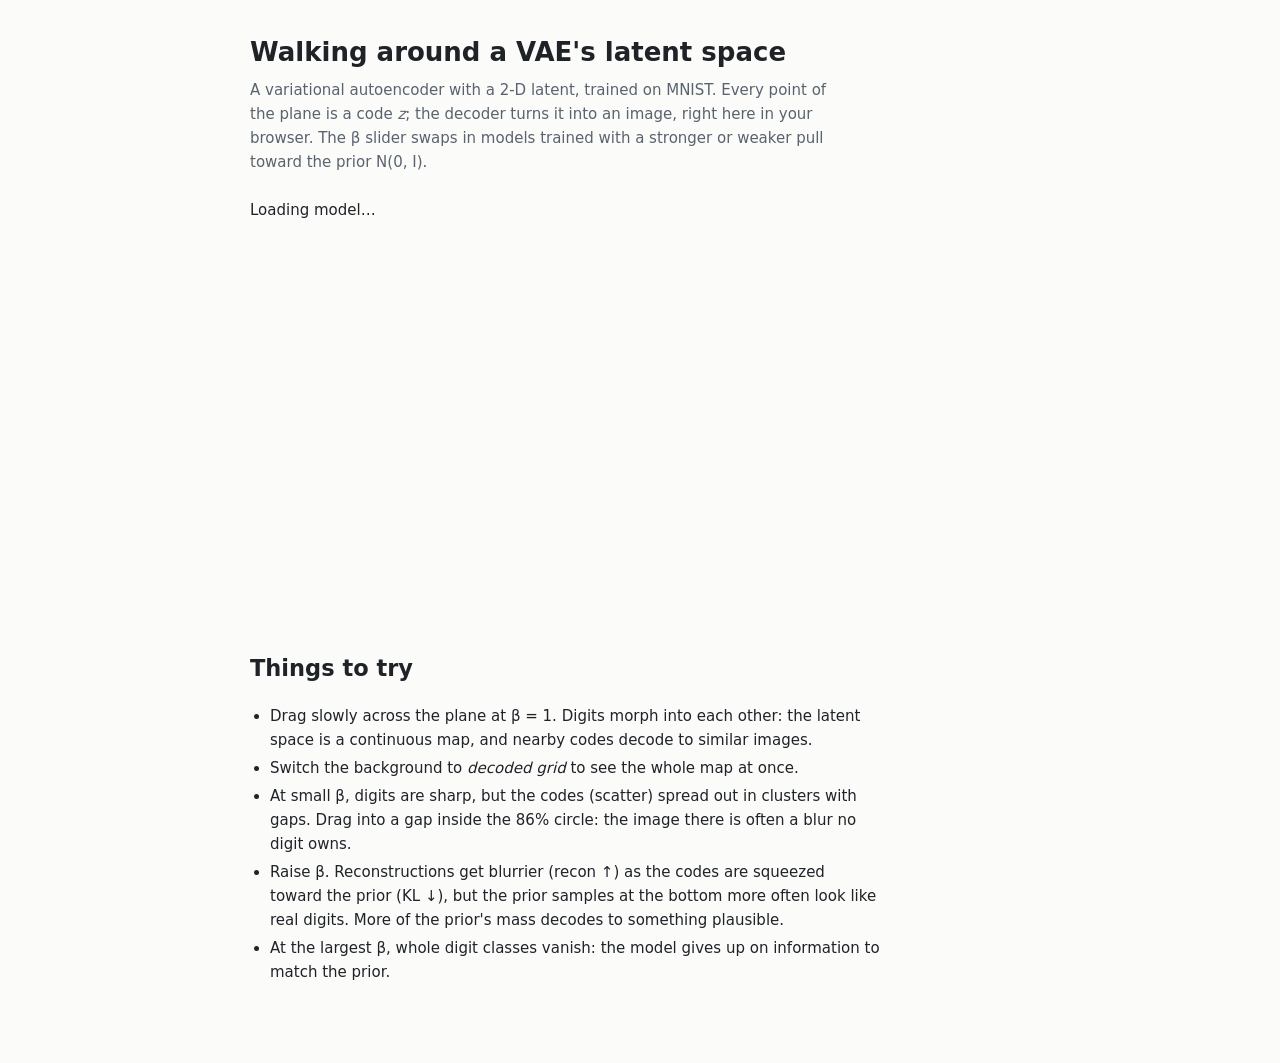
==== site/index.html @ 3358f4ce "Add vae_demo package, latent-pad widget and static site - vae_demo/: model (optionally beta-conditio" ====
<!doctype html>
<html lang="en">
<head>
<meta charset="utf-8">
<meta name="viewport" content="width=device-width, initial-scale=1">
<title>VAE Latent Pad</title>
<link rel="stylesheet" href="latent_pad.css">
<style>
  /* The widget reads JupyterLab's theme variables; define them for the standalone page. */
  :root {
    --jp-ui-font-color1: #1f2328; --jp-ui-font-color2: #59636e;
    --jp-border-color1: #d1d9e0; --jp-layout-color0: #ffffff; --jp-layout-color2: #f3f4f6;
    --page-bg: #fbfbfa;
    color-scheme: light;
  }
  @media (prefers-color-scheme: dark) {
    :root:not([data-theme="light"]) {
      --jp-ui-font-color1: #e6e6e6; --jp-ui-font-color2: #a0a6ad;
      --jp-border-color1: #3a3f45; --jp-layout-color0: #17191c; --jp-layout-color2: #2a2e33;
      --page-bg: #111214;
      color-scheme: dark;
    }
  }
  :root[data-theme="dark"] {
    --jp-ui-font-color1: #e6e6e6; --jp-ui-font-color2: #a0a6ad;
    --jp-border-color1: #3a3f45; --jp-layout-color0: #17191c; --jp-layout-color2: #2a2e33;
    --page-bg: #111214;
    color-scheme: dark;
  }
  body {
    margin: 0; background: var(--page-bg); color: var(--jp-ui-font-color1);
    font: 15px/1.6 system-ui, -apple-system, "Segoe UI", sans-serif;
  }
  main { max-width: 780px; margin: 0 auto; padding: 32px 16px 64px; }
  h1 { font-size: 26px; margin: 0 0 4px; }
  .lede { color: var(--jp-ui-font-color2); margin: 0 0 24px; max-width: 62ch; }
  ul { padding-left: 20px; max-width: 64ch; }
  li { margin: 4px 0; }
  #pad { margin: 8px 0 32px; min-height: 420px; }
  code { font-size: 0.92em; }
</style>
</head>
<body>
<main>
  <h1>Walking around a VAE's latent space</h1>
  <p class="lede">A variational autoencoder with a 2-D latent, trained on MNIST. Every point
    of the plane is a code <i>z</i>; the decoder turns it into an image, right here in your browser.
    The β slider swaps in models trained with a stronger or weaker pull toward the prior N(0, I).</p>

  <div id="pad">Loading model…</div>

  <h2>Things to try</h2>
  <ul>
    <li>Drag slowly across the plane at β = 1. Digits morph into each other: the latent space is a
      continuous map, and nearby codes decode to similar images.</li>
    <li>Switch the background to <i>decoded grid</i> to see the whole map at once.</li>
    <li>At small β, digits are sharp, but the codes (scatter) spread out in clusters with gaps.
      Drag into a gap inside the 86% circle: the image there is often a blur no digit owns.</li>
    <li>Raise β. Reconstructions get blurrier (recon ↑) as the codes are squeezed toward the prior
      (KL ↓), but the prior samples at the bottom more often look like real digits. More of the
      prior's mass decodes to something plausible.</li>
    <li>At the largest β, whole digit classes vanish: the model gives up on information to match the prior.</li>
  </ul>
</main>
<script type="module">
  import { mount, urlSource } from "./latent_pad.js";
  const el = document.getElementById("pad");
  mount(el, urlSource("./bundle/"), { beta: 1 }).catch((err) => {
    el.textContent = "Could not load the model: " + err.message;
  });
</script>
</body>
</html>
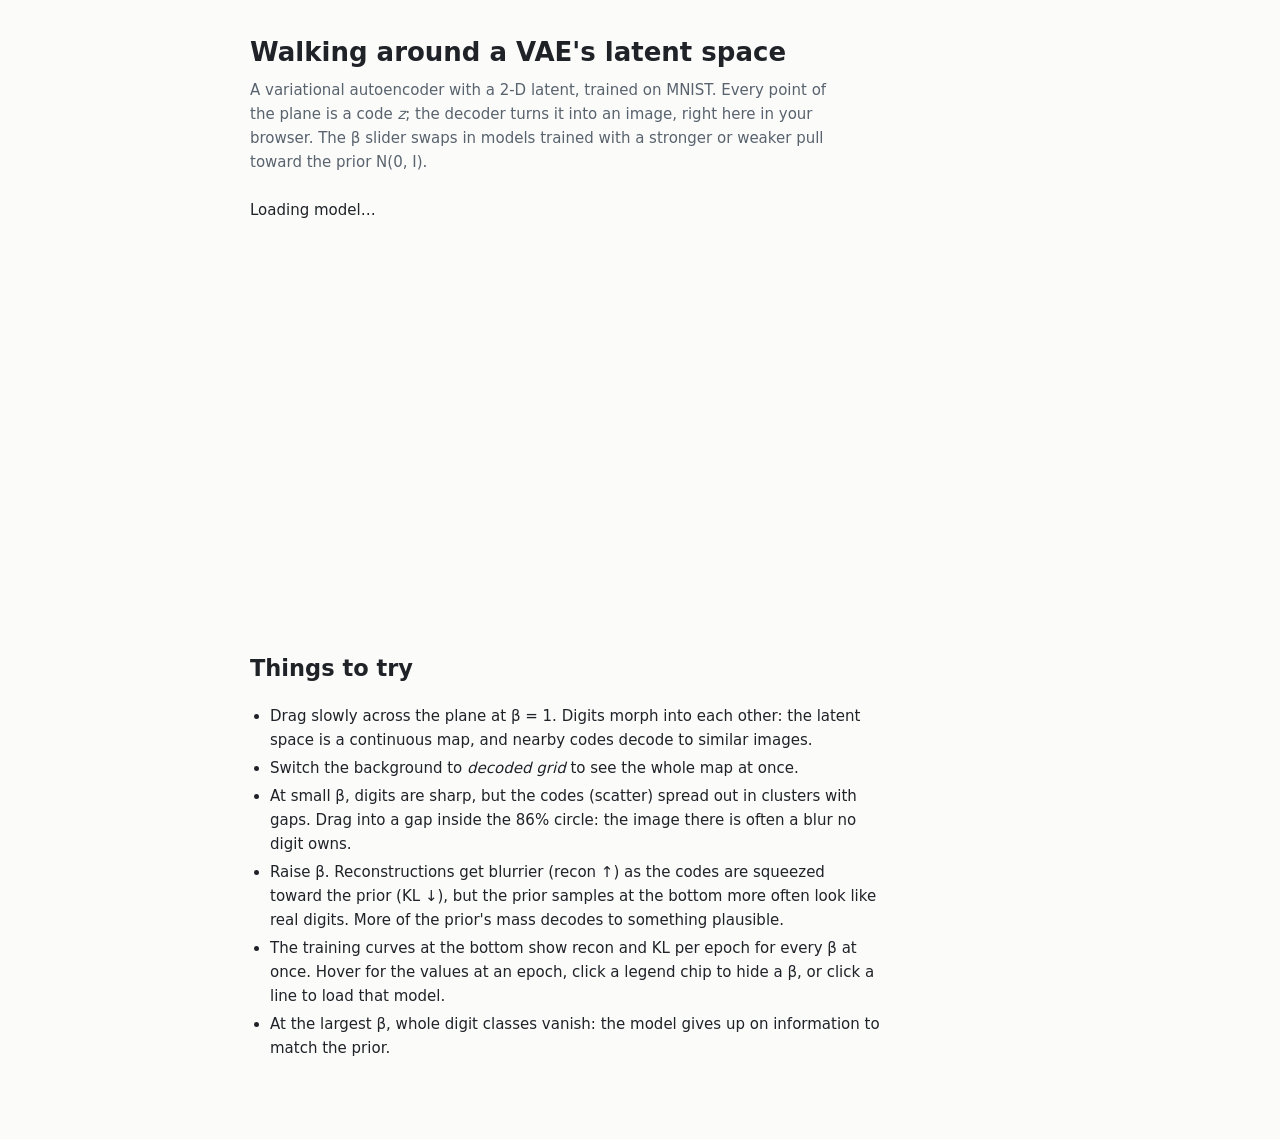
==== commit bddc6069: "feat: added loss curve for all runs" ====
--- a/site/index.html
+++ b/site/index.html
@@ -59,6 +59,8 @@
     <li>Raise β. Reconstructions get blurrier (recon ↑) as the codes are squeezed toward the prior
       (KL ↓), but the prior samples at the bottom more often look like real digits. More of the
       prior's mass decodes to something plausible.</li>
+    <li>The training curves at the bottom show recon and KL per epoch for every β at once. Hover for
+      the values at an epoch, click a legend chip to hide a β, or click a line to load that model.</li>
     <li>At the largest β, whole digit classes vanish: the model gives up on information to match the prior.</li>
   </ul>
 </main>
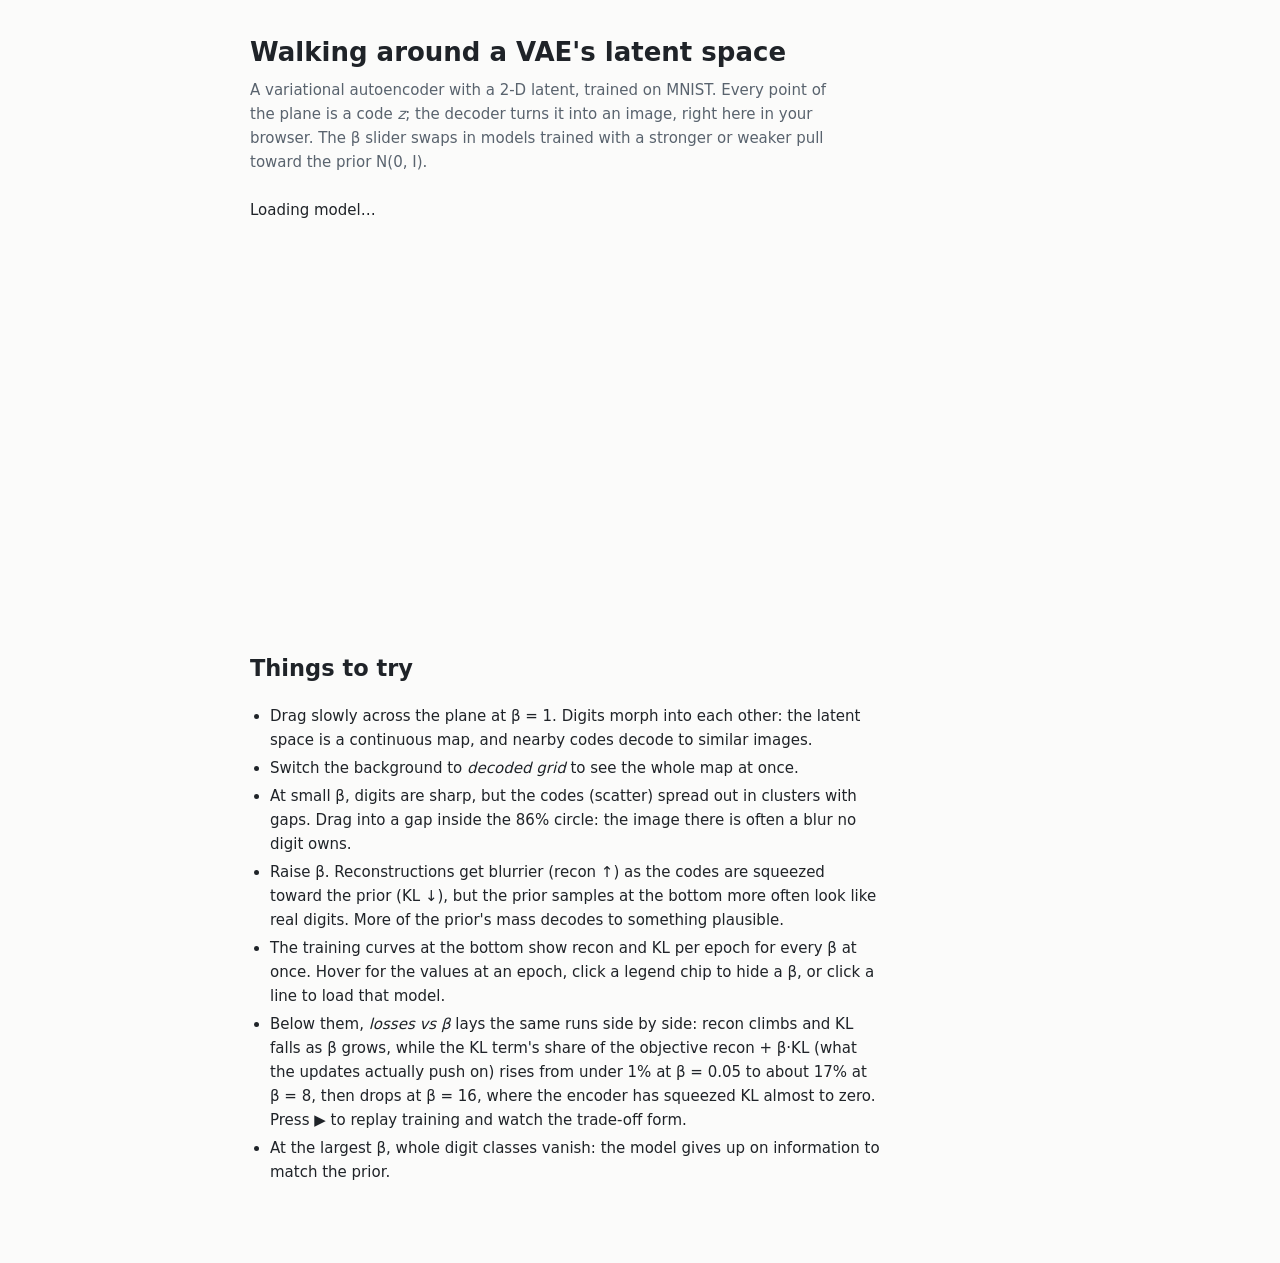
==== commit 51643a06: "feat: added losses v.s. beta visualization" ====
--- a/site/index.html
+++ b/site/index.html
@@ -61,6 +61,10 @@
       prior's mass decodes to something plausible.</li>
     <li>The training curves at the bottom show recon and KL per epoch for every β at once. Hover for
       the values at an epoch, click a legend chip to hide a β, or click a line to load that model.</li>
+    <li>Below them, <i>losses vs β</i> lays the same runs side by side: recon climbs and KL falls as β
+      grows, while the KL term's share of the objective recon + β·KL (what the updates actually push on)
+      rises from under 1% at β = 0.05 to about 17% at β = 8, then drops at β = 16, where the encoder has
+      squeezed KL almost to zero. Press ▶ to replay training and watch the trade-off form.</li>
     <li>At the largest β, whole digit classes vanish: the model gives up on information to match the prior.</li>
   </ul>
 </main>
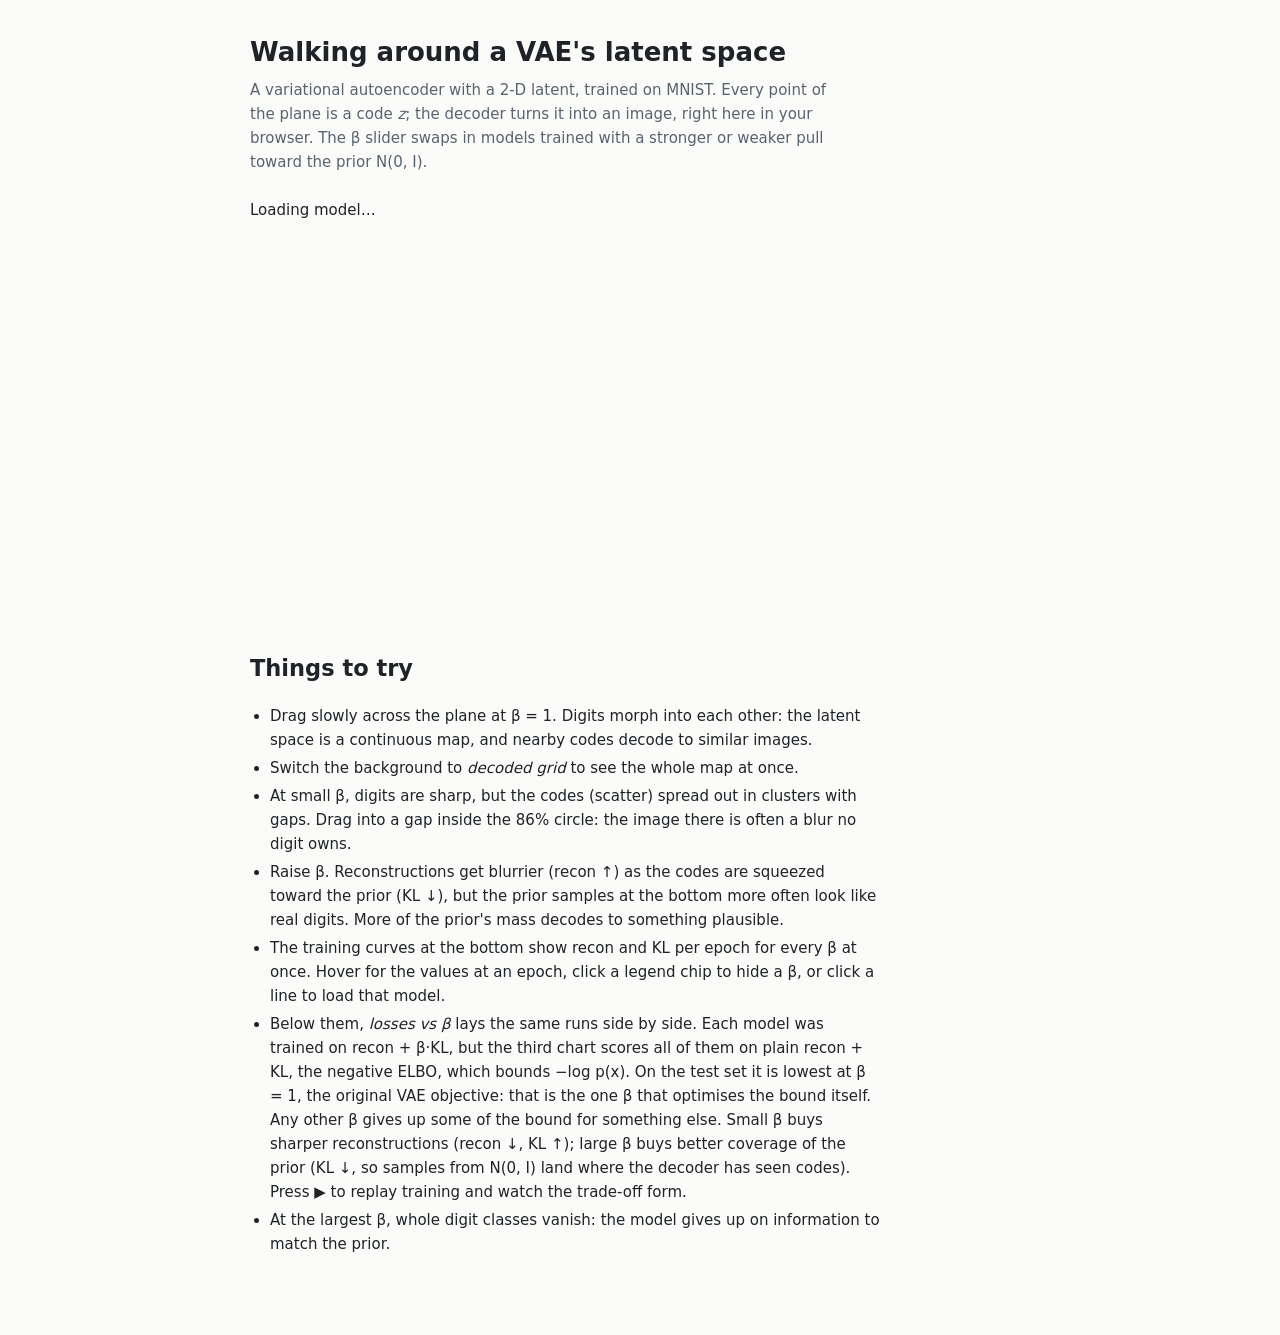
==== commit 01228f68: "feat: change part of visualization to total loss vs beta" ====
--- a/site/index.html
+++ b/site/index.html
@@ -61,10 +61,13 @@
       prior's mass decodes to something plausible.</li>
     <li>The training curves at the bottom show recon and KL per epoch for every β at once. Hover for
       the values at an epoch, click a legend chip to hide a β, or click a line to load that model.</li>
-    <li>Below them, <i>losses vs β</i> lays the same runs side by side: recon climbs and KL falls as β
-      grows, while the KL term's share of the objective recon + β·KL (what the updates actually push on)
-      rises from under 1% at β = 0.05 to about 17% at β = 8, then drops at β = 16, where the encoder has
-      squeezed KL almost to zero. Press ▶ to replay training and watch the trade-off form.</li>
+    <li>Below them, <i>losses vs β</i> lays the same runs side by side. Each model was trained on
+      recon + β·KL, but the third chart scores all of them on plain recon + KL, the negative ELBO,
+      which bounds −log p(x). On the test set it is lowest at β = 1, the original VAE objective:
+      that is the one β that optimises the bound itself. Any other β gives up some of the bound for
+      something else. Small β buys sharper reconstructions (recon ↓, KL ↑); large β buys better
+      coverage of the prior (KL ↓, so samples from N(0, I) land where the decoder has seen codes).
+      Press ▶ to replay training and watch the trade-off form.</li>
     <li>At the largest β, whole digit classes vanish: the model gives up on information to match the prior.</li>
   </ul>
 </main>
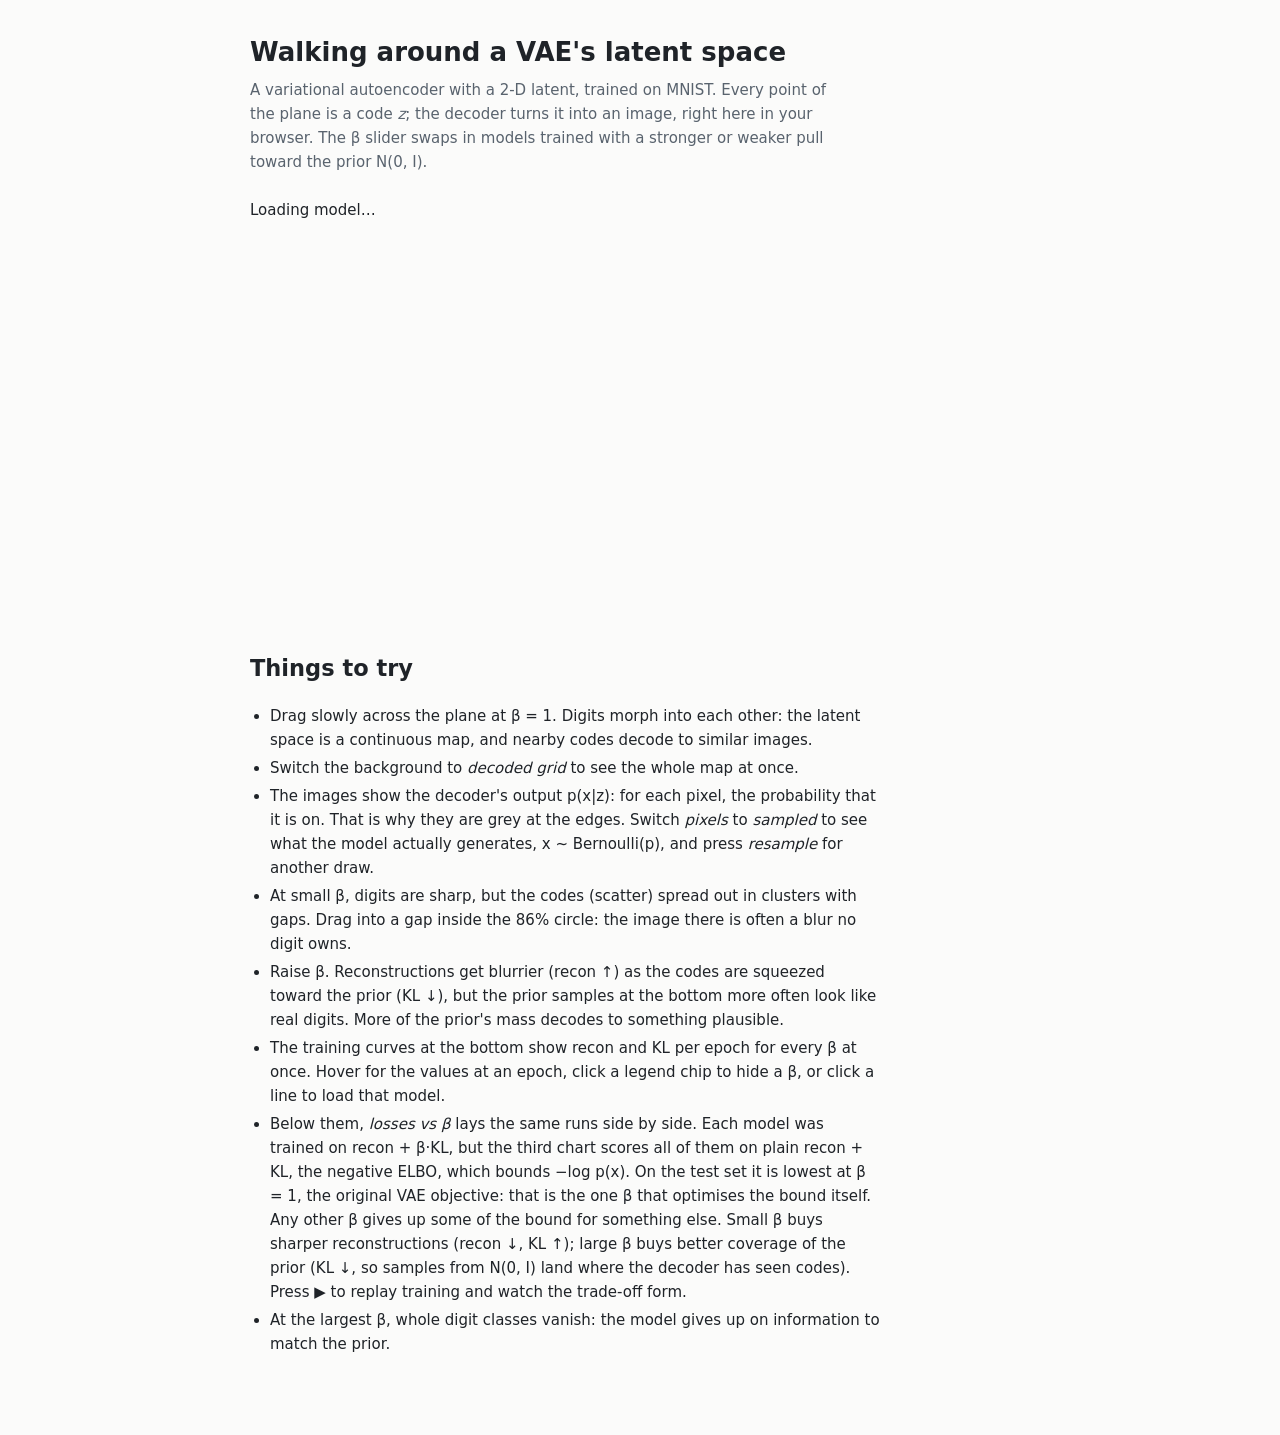
==== commit 59038b69: "feat: toggle between pixel probabilities and Bernoulli samples The pad drew the decoder's p(x|z), wh" ====
--- a/site/index.html
+++ b/site/index.html
@@ -37,6 +37,7 @@
   ul { padding-left: 20px; max-width: 64ch; }
   li { margin: 4px 0; }
   #pad { margin: 8px 0 32px; min-height: 420px; }
+  .note { color: var(--jp-ui-font-color2); font-size: 13px; max-width: 64ch; }
   code { font-size: 0.92em; }
 </style>
 </head>
@@ -54,6 +55,9 @@
     <li>Drag slowly across the plane at β = 1. Digits morph into each other: the latent space is a
       continuous map, and nearby codes decode to similar images.</li>
     <li>Switch the background to <i>decoded grid</i> to see the whole map at once.</li>
+    <li>The images show the decoder's output p(x|z): for each pixel, the probability that it is on.
+      That is why they are grey at the edges. Switch <i>pixels</i> to <i>sampled</i> to see what the
+      model actually generates, x ~ Bernoulli(p), and press <i>resample</i> for another draw.</li>
     <li>At small β, digits are sharp, but the codes (scatter) spread out in clusters with gaps.
       Drag into a gap inside the 86% circle: the image there is often a blur no digit owns.</li>
     <li>Raise β. Reconstructions get blurrier (recon ↑) as the codes are squeezed toward the prior
@@ -70,9 +74,20 @@
       Press ▶ to replay training and watch the trade-off form.</li>
     <li>At the largest β, whole digit classes vanish: the model gives up on information to match the prior.</li>
   </ul>
+  <p class="note" id="data-note"></p>
 </main>
 <script type="module">
   import { mount, urlSource } from "./latent_pad.js";
+  // what "recon" means depends on how the pixels were prepared; say so from the bundle itself
+  fetch("./bundle/manifest.json").then((r) => r.json()).then((m) => {
+    const binarized = m.binarize && m.binarize !== "none";
+    document.getElementById("data-note").textContent = binarized
+      ? "Data: binarized MNIST (" + m.binarize + "; the test set is one fixed draw). Pixels are 0/1, so the " +
+        "decoder's Bernoulli likelihood is a real likelihood and recon + KL is a true upper bound on −log p(x)."
+      : "Data: grayscale MNIST. Pixels lie in [0, 1] rather than {0, 1}, so recon carries a constant floor " +
+        "(the pixels' own entropy) and recon + KL is not strictly a bound on −log p(x). The floor is the same " +
+        "for every β, so comparing β's against each other still holds.";
+  }).catch(() => {});
   const el = document.getElementById("pad");
   mount(el, urlSource("./bundle/"), { beta: 1 }).catch((err) => {
     el.textContent = "Could not load the model: " + err.message;
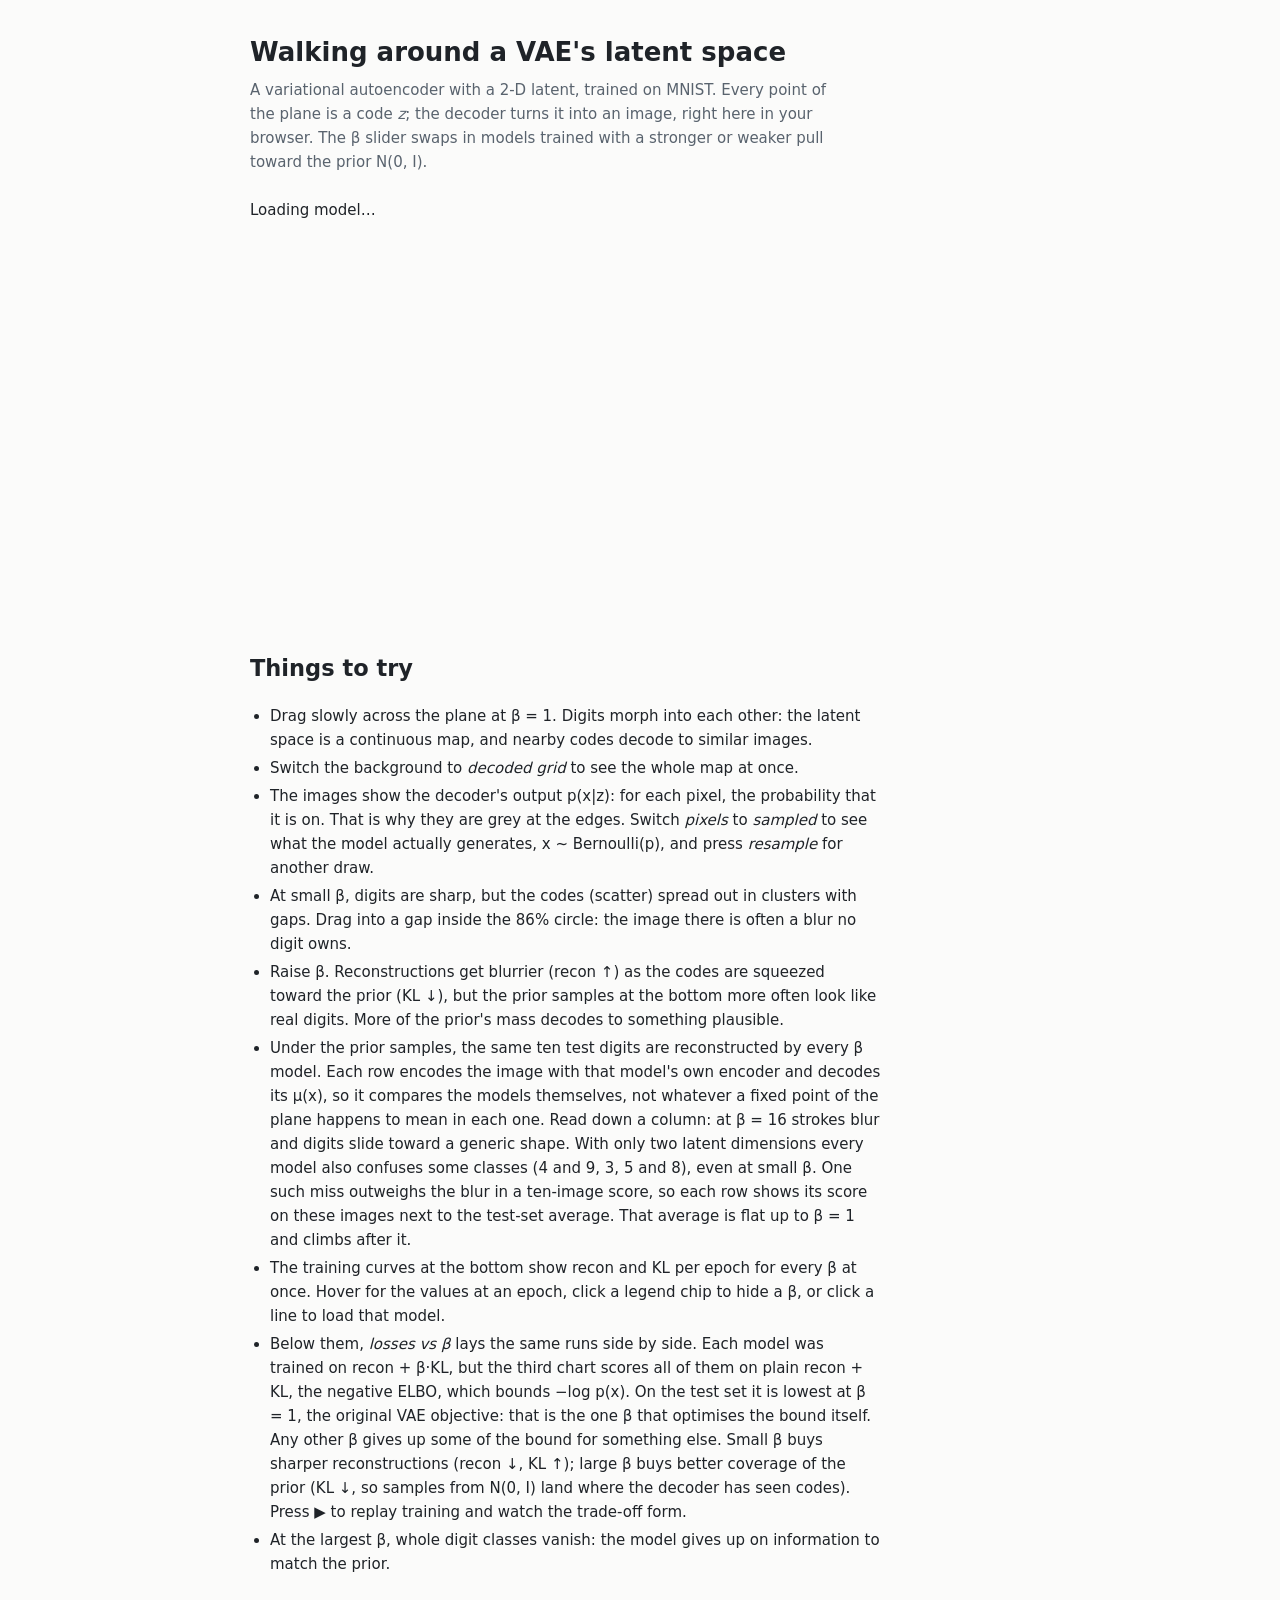
==== commit 3b3a0f7b: "feat: reconstruct the same test images under every beta A fixed point of the latent plane means diff" ====
--- a/site/index.html
+++ b/site/index.html
@@ -63,6 +63,13 @@
     <li>Raise β. Reconstructions get blurrier (recon ↑) as the codes are squeezed toward the prior
       (KL ↓), but the prior samples at the bottom more often look like real digits. More of the
       prior's mass decodes to something plausible.</li>
+    <li>Under the prior samples, the same ten test digits are reconstructed by every β model. Each
+      row encodes the image with that model's own encoder and decodes its μ(x), so it compares the
+      models themselves, not whatever a fixed point of the plane happens to mean in each one.
+      Read down a column: at β = 16 strokes blur and digits slide toward a generic shape. With only
+      two latent dimensions every model also confuses some classes (4 and 9, 3, 5 and 8), even at
+      small β. One such miss outweighs the blur in a ten-image score, so each row shows its score on
+      these images next to the test-set average. That average is flat up to β = 1 and climbs after it.</li>
     <li>The training curves at the bottom show recon and KL per epoch for every β at once. Hover for
       the values at an epoch, click a legend chip to hide a β, or click a line to load that model.</li>
     <li>Below them, <i>losses vs β</i> lays the same runs side by side. Each model was trained on
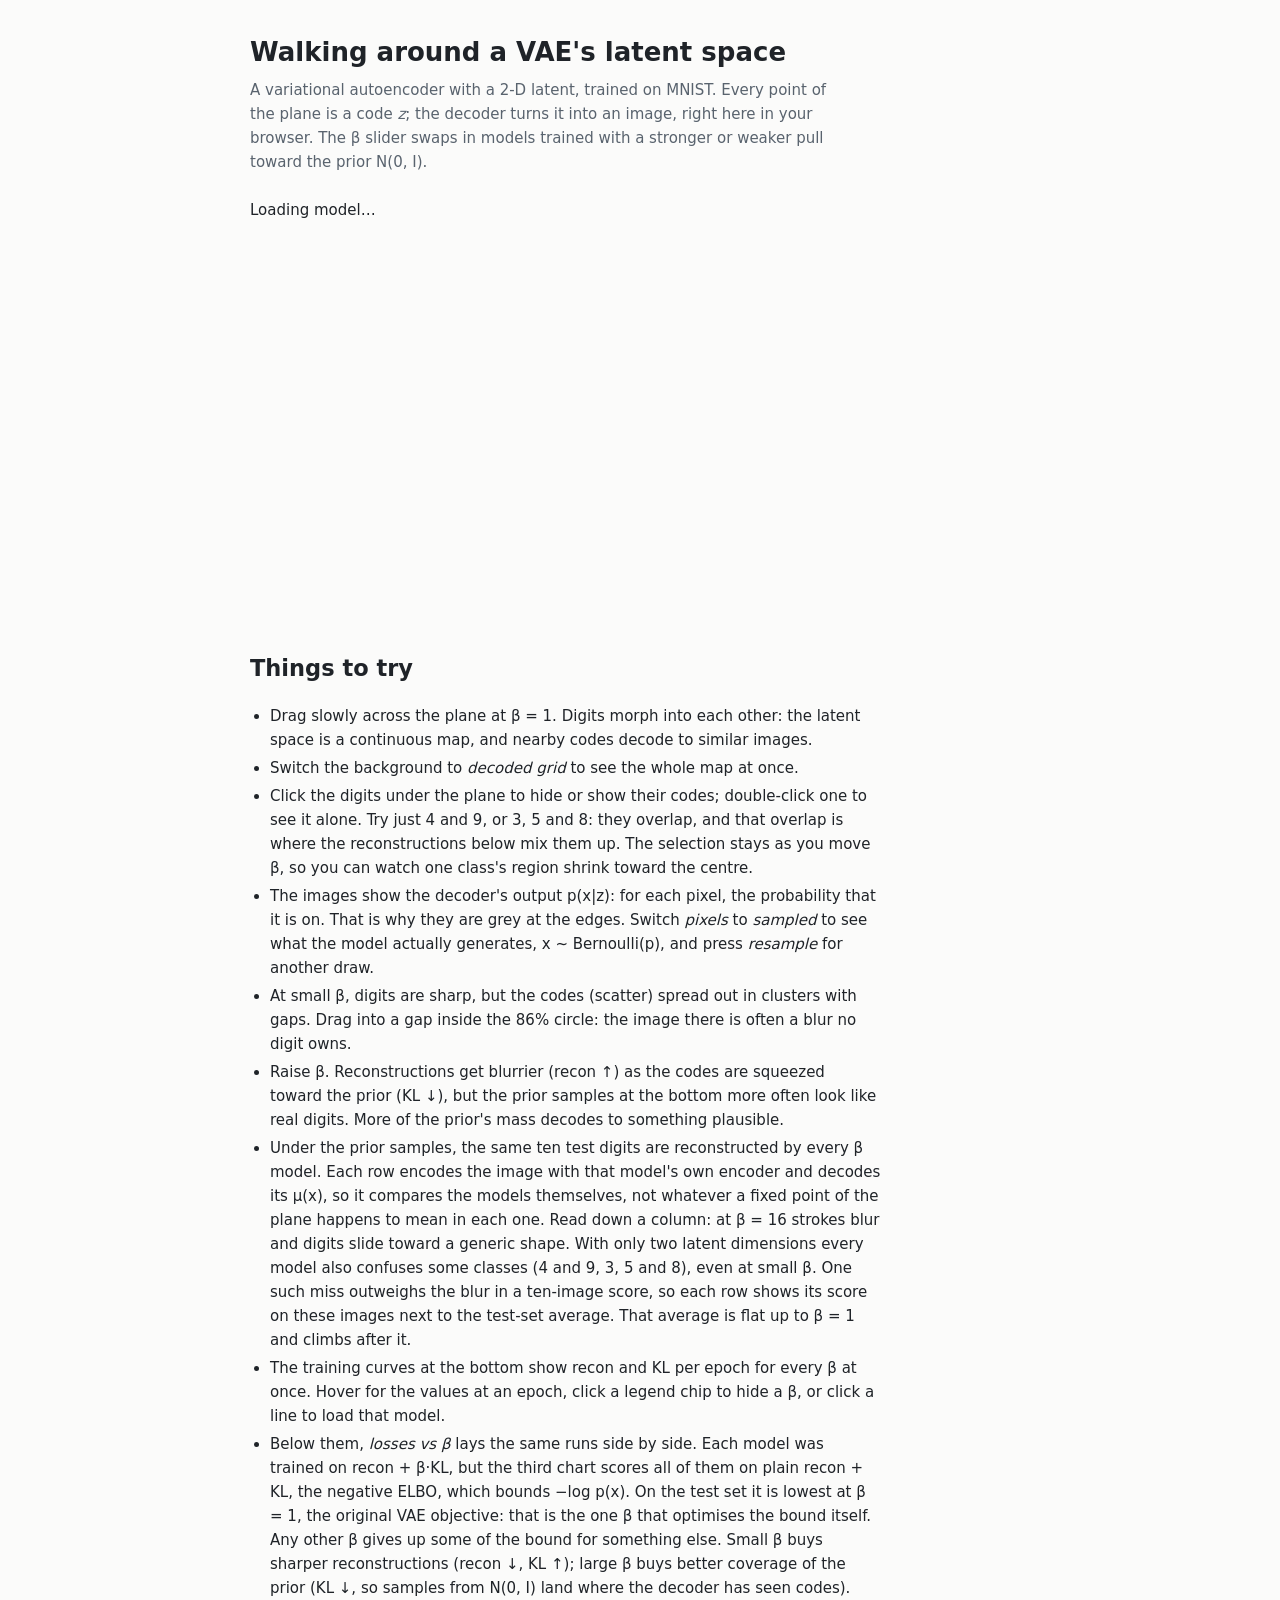
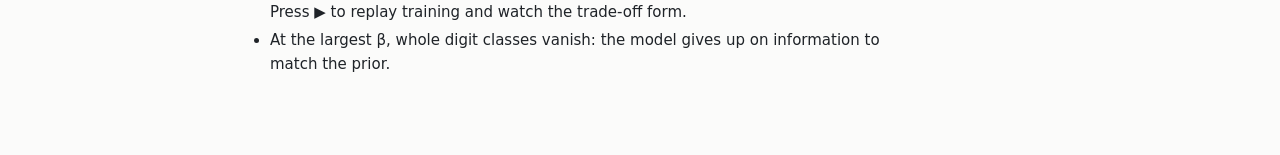
==== commit d5fe7d2a: "feat: per-digit toggles for the latent scatter The digit legend under the pad is now a set of switch" ====
--- a/site/index.html
+++ b/site/index.html
@@ -55,6 +55,10 @@
     <li>Drag slowly across the plane at β = 1. Digits morph into each other: the latent space is a
       continuous map, and nearby codes decode to similar images.</li>
     <li>Switch the background to <i>decoded grid</i> to see the whole map at once.</li>
+    <li>Click the digits under the plane to hide or show their codes; double-click one to see it alone.
+      Try just 4 and 9, or 3, 5 and 8: they overlap, and that overlap is where the reconstructions
+      below mix them up. The selection stays as you move β, so you can watch one class's region shrink
+      toward the centre.</li>
     <li>The images show the decoder's output p(x|z): for each pixel, the probability that it is on.
       That is why they are grey at the edges. Switch <i>pixels</i> to <i>sampled</i> to see what the
       model actually generates, x ~ Bernoulli(p), and press <i>resample</i> for another draw.</li>
